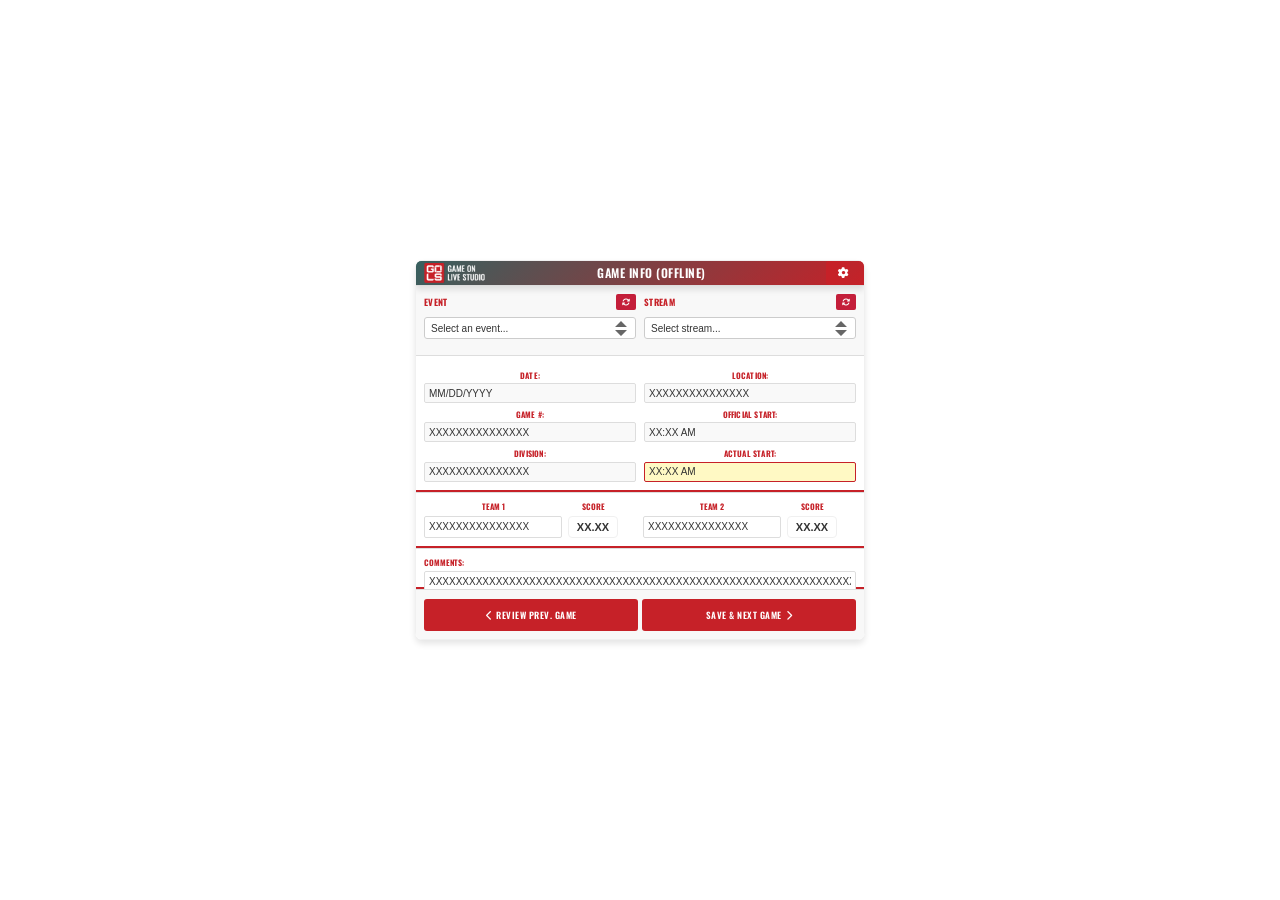
==== gols-obs-widget_UI/index.html @ 08929362 "Initial commit: Complete File Cabinet API & GOLS Widget with CORS and automatic time tracking Featur" ====
<!DOCTYPE html>
<html lang="en">
<head>
  <meta charset="UTF-8">
  <meta name="viewport" content="width=device-width, initial-scale=1.0">
  <title>GOLS UI Widget</title>
  
  <!-- External Dependencies -->
  <link rel="preconnect" href="https://fonts.googleapis.com">
  <link rel="preconnect" href="https://fonts.gstatic.com" crossorigin>
  <link href="https://fonts.googleapis.com/css2?family=Roboto:wght@300;400;500;700&family=Oswald:wght@400;600;700&display=swap" rel="stylesheet">
  <link href="https://cdnjs.cloudflare.com/ajax/libs/font-awesome/6.4.0/css/all.min.css" rel="stylesheet">
  
  <!-- Widget Styles -->
  <link rel="stylesheet" href="src/styles/main.css">
  <link rel="stylesheet" href="src/styles/components.css">
  <link rel="stylesheet" href="src/styles/game-info.css">
  <link rel="stylesheet" href="src/styles/compact.css">
  <link rel="stylesheet" href="src/styles/file-cabinet.css">
  
  <style>
    /* Container styles for widget embedding */
    body {
      margin: 0;
      padding: 20px;
      background-color: #f0f0f0;
      font-family: 'Roboto', Arial, sans-serif;
      display: flex;
      align-items: center;
      justify-content: center;
      min-height: 100vh;
    }
    
    #widget-container {
      width: 450px;
      height: 380px;
      position: relative;
      overflow: hidden;
      background: white;
      border-radius: 8px;
      box-shadow: 0 4px 6px rgba(0, 0, 0, 0.1);
    }
  </style>
</head>
<body>
  <!-- GOLS Widget Container -->
  <div id="widget-container">
    <div id="gols-widget">
      <!-- Widget content will be populated by JavaScript -->
      <div class="gols-loading">
        <i class="fas fa-spinner fa-spin"></i>
        <span>Loading GOLS Widget...</span>
      </div>
    </div>
  </div>

  <!-- Widget JavaScript -->
  <script src="src/js/file-cabinet-api.js"></script>
  <script src="src/js/mock-services.js"></script>
  <script src="src/js/demo-data.js"></script>
  <script src="src/js/ui-manager.js"></script>
  <script src="src/js/main.js"></script>
</body>
</html>
---- gols-obs-widget_UI/src/styles/main.css ----
/**
 * GOLS Widget Main Styles
 * Game On Live Studio Brand Colors and Base Styling
 */

/* CSS Custom Properties - Game On Live Studio Brand Colors */
:root {
  /* Primary Palette */
  --gols-cardinal-red: #C62128;
  --gols-black: #000000;
  --gols-pumice-grey: #C7C9C7;
  --gols-gallery-grey: #F0EFEF;
  
  /* Secondary Palette */
  --gols-william-green: #37605F;
  --gols-zodiac-blue: #0F1C41;
  --gols-picton-blue: #4DC7E4;
  
  /* UI State Colors */
  --gols-success: var(--gols-william-green);
  --gols-warning: #FF8C00;
  --gols-error: var(--gols-cardinal-red);
  --gols-info: var(--gols-picton-blue);
  
  /* Typography */
  --gols-font-primary: 'Roboto', 'Arial', sans-serif;
  --gols-font-secondary: 'Oswald', 'Arial Black', sans-serif;
  
  /* Spacing Scale */
  --gols-spacing-xs: 4px;
  --gols-spacing-sm: 8px;
  --gols-spacing-md: 16px;
  --gols-spacing-lg: 24px;
  --gols-spacing-xl: 32px;
  
  /* Border Radius */
  --gols-radius-sm: 4px;
  --gols-radius-md: 8px;
  --gols-radius-lg: 12px;
  
  /* Shadows */
  --gols-shadow-sm: 0 1px 3px rgba(0, 0, 0, 0.1);
  --gols-shadow-md: 0 4px 6px rgba(0, 0, 0, 0.1);
  --gols-shadow-lg: 0 10px 25px rgba(0, 0, 0, 0.15);
  
  /* Transitions */
  --gols-transition-fast: 150ms ease-in-out;
  --gols-transition-normal: 250ms ease-in-out;
  --gols-transition-slow: 350ms ease-in-out;
}

/* Reset and Base Styles */
*,
*::before,
*::after {
  margin: 0;
  padding: 0;
  box-sizing: border-box;
}

html {
  font-size: 16px;
  line-height: 1.5;
}

body {
  font-family: var(--gols-font-primary);
  color: var(--gols-black);
  background-color: transparent;
  overflow: hidden;
  user-select: none;
  -webkit-font-smoothing: antialiased;
  -moz-osx-font-smoothing: grayscale;
}

/* OBS Browser Source Optimizations */
body {
  /* Ensure transparent background for overlay functionality */
  background: transparent !important;
  
  /* Optimize for 60fps animations */
  will-change: transform;
  backface-visibility: hidden;
  perspective: 1000px;
}

/* Main Widget Container */
#gols-widget {
  width: 100%;
  height: 100%;
  position: relative;
  display: flex;
  flex-direction: column;
  background: white;
}

/* Loading State */
.gols-loading {
  display: flex;
  align-items: center;
  justify-content: center;
  height: 100%;
  color: var(--gols-cardinal-red);
  font-size: 14px;
  font-weight: 500;
  background: rgba(240, 239, 239, 0.95);
  backdrop-filter: blur(4px);
}

.gols-loading i {
  margin-right: var(--gols-spacing-sm);
  font-size: 16px;
}

/* Typography Scale */
.gols-heading-xl {
  font-family: var(--gols-font-secondary);
  font-size: 2rem;
  font-weight: 700;
  line-height: 1.2;
  color: var(--gols-black);
}

.gols-heading-lg {
  font-family: var(--gols-font-secondary);
  font-size: 1.5rem;
  font-weight: 600;
  line-height: 1.3;
  color: var(--gols-black);
}

.gols-heading-md {
  font-family: var(--gols-font-secondary);
  font-size: 1.25rem;
  font-weight: 600;
  line-height: 1.4;
  color: var(--gols-black);
}

.gols-text-lg {
  font-size: 1.125rem;
  font-weight: 400;
  line-height: 1.5;
}

.gols-text-md {
  font-size: 1rem;
  font-weight: 400;
  line-height: 1.5;
}

.gols-text-sm {
  font-size: 0.875rem;
  font-weight: 400;
  line-height: 1.4;
}

.gols-text-xs {
  font-size: 0.75rem;
  font-weight: 400;
  line-height: 1.3;
}

/* Button Base Styles */
.gols-button {
  font-family: var(--gols-font-primary);
  font-size: 0.75rem;
  font-weight: 500;
  padding: var(--gols-spacing-xs) var(--gols-spacing-sm);
  border: none;
  border-radius: var(--gols-radius-sm);
  cursor: pointer;
  transition: all var(--gols-transition-fast);
  text-decoration: none;
  display: inline-flex;
  align-items: center;
  justify-content: center;
  gap: var(--gols-spacing-xs);
  min-height: 28px;
  outline: none;
  position: relative;
  overflow: hidden;
}

.gols-button:focus-visible {
  box-shadow: 0 0 0 2px var(--gols-cardinal-red), var(--gols-shadow-sm);
}

.gols-button:disabled {
  opacity: 0.6;
  cursor: not-allowed;
  pointer-events: none;
}

/* Button Variants */
.gols-button-primary {
  background-color: var(--gols-cardinal-red);
  color: white;
}

.gols-button-primary:hover:not(:disabled) {
  background-color: #A31C23;
  transform: translateY(-1px);
  box-shadow: var(--gols-shadow-md);
}

.gols-button-secondary {
  background-color: var(--gols-william-green);
  color: white;
}

.gols-button-secondary:hover:not(:disabled) {
  background-color: #2D4E4D;
  transform: translateY(-1px);
  box-shadow: var(--gols-shadow-md);
}

.gols-button-outline {
  background-color: transparent;
  color: var(--gols-cardinal-red);
  border: 1px solid var(--gols-cardinal-red);
}

.gols-button-outline:hover:not(:disabled) {
  background-color: var(--gols-cardinal-red);
  color: white;
}

.gols-button-ghost {
  background-color: transparent;
  color: var(--gols-black);
}

.gols-button-ghost:hover:not(:disabled) {
  background-color: var(--gols-gallery-grey);
}

/* Input Base Styles */
.gols-input {
  font-family: var(--gols-font-primary);
  font-size: 0.75rem;
  padding: var(--gols-spacing-xs) var(--gols-spacing-sm);
  border: 1px solid var(--gols-pumice-grey);
  border-radius: var(--gols-radius-sm);
  background-color: white;
  color: var(--gols-black);
  transition: all var(--gols-transition-fast);
  outline: none;
  min-height: 28px;
}

.gols-input:focus {
  border-color: var(--gols-cardinal-red);
  box-shadow: 0 0 0 1px var(--gols-cardinal-red);
}

.gols-input:disabled {
  background-color: var(--gols-gallery-grey);
  color: var(--gols-pumice-grey);
  cursor: not-allowed;
}

/* Select Styles */
.gols-select {
  font-family: var(--gols-font-primary);
  font-size: 0.75rem;
  padding: var(--gols-spacing-xs) var(--gols-spacing-sm);
  border: 1px solid var(--gols-pumice-grey);
  border-radius: var(--gols-radius-sm);
  background-color: white;
  color: var(--gols-black);
  transition: all var(--gols-transition-fast);
  outline: none;
  min-height: 28px;
  cursor: pointer;
  appearance: none;
  background-image: url("data:image/svg+xml,%3csvg xmlns='http://www.w3.org/2000/svg' fill='none' viewBox='0 0 20 20'%3e%3cpath stroke='%236b7280' stroke-linecap='round' stroke-linejoin='round' stroke-width='1.5' d='m6 8 4 4 4-4'/%3e%3c/svg%3e");
  background-position: right 6px center;
  background-repeat: no-repeat;
  background-size: 12px;
  padding-right: 24px;
}

.gols-select:focus {
  border-color: var(--gols-cardinal-red);
  box-shadow: 0 0 0 1px var(--gols-cardinal-red);
}

/* Status Indicators */
.gols-status {
  display: inline-flex;
  align-items: center;
  gap: var(--gols-spacing-xs);
  font-size: 0.625rem;
  font-weight: 500;
  padding: 2px var(--gols-spacing-xs);
  border-radius: var(--gols-radius-sm);
}

.gols-status::before {
  content: '';
  width: 4px;
  height: 4px;
  border-radius: 50%;
  background-color: currentColor;
}

.gols-status-connected {
  color: var(--gols-success);
  background-color: rgba(55, 96, 95, 0.1);
}

.gols-status-disconnected {
  color: var(--gols-error);
  background-color: rgba(198, 33, 40, 0.1);
}

.gols-status-warning {
  color: var(--gols-warning);
  background-color: rgba(255, 140, 0, 0.1);
}

.gols-status-loading {
  color: var(--gols-info);
  background-color: rgba(77, 199, 228, 0.1);
}

/* Utility Classes */
.gols-hidden {
  display: none !important;
}

.gols-visible {
  display: block !important;
}

.gols-text-center {
  text-align: center;
}

.gols-text-left {
  text-align: left;
}

.gols-text-right {
  text-align: right;
}

.gols-font-bold {
  font-weight: 700;
}

.gols-font-medium {
  font-weight: 500;
}

.gols-text-red {
  color: var(--gols-cardinal-red);
}

.gols-text-green {
  color: var(--gols-william-green);
}

.gols-text-blue {
  color: var(--gols-zodiac-blue);
}

.gols-text-grey {
  color: var(--gols-pumice-grey);
}
---- gols-obs-widget_UI/src/styles/components.css ----
/**
 * GOLS Widget Component Styles
 * Complete UI styling for Game On Live Studio OBS Widget
 */

/* Layout and Structure */
.gols-widget {
  font-family: var(--gols-font-primary);
  background: var(--gols-gallery-grey);
  color: var(--gols-black);
  min-height: 100vh;
  display: flex;
  flex-direction: column;
  position: relative;
}

/* Header Styles */
.gols-header {
  background: linear-gradient(135deg, var(--gols-zodiac-blue) 0%, var(--gols-cardinal-red) 100%);
  color: white;
  padding: var(--gols-spacing-md);
  display: flex;
  justify-content: space-between;
  align-items: center;
  box-shadow: var(--gols-shadow-md);
  position: relative;
  z-index: 100;
}

.gols-logo {
  display: flex;
  align-items: center;
  gap: var(--gols-spacing-sm);
}

.gols-logo-image {
  height: 32px;
  width: auto;
}

.gols-logo-text {
  font-family: var(--gols-font-secondary);
  font-size: 1.2rem;
  font-weight: 600;
  text-transform: uppercase;
  letter-spacing: 0.5px;
}

.gols-connection-status {
  display: flex;
  align-items: center;
  gap: var(--gols-spacing-sm);
}

.gols-status-indicator {
  display: flex;
  align-items: center;
  gap: var(--gols-spacing-xs);
  padding: var(--gols-spacing-xs) var(--gols-spacing-sm);
  background: rgba(255, 255, 255, 0.1);
  border-radius: var(--gols-radius-md);
  backdrop-filter: blur(10px);
}

.gols-status-indicator.connected {
  color: var(--gols-success);
}

.gols-status-indicator.disconnected {
  color: var(--gols-error);
}

.gols-status-indicator.connecting {
  color: var(--gols-warning);
}

.gols-status-indicator i {
  animation: pulse 2s infinite;
}

.gols-status-indicator.connected i {
  animation: none;
}

/* Main Content Area */
.gols-main {
  flex: 1;
  padding: var(--gols-spacing-lg);
  display: grid;
  grid-template-columns: 1fr 1fr;
  gap: var(--gols-spacing-lg);
  max-width: 1200px;
  margin: 0 auto;
  width: 100%;
}

/* Control Panel Styles */
.gols-control-panel {
  background: white;
  border-radius: var(--gols-radius-lg);
  padding: var(--gols-spacing-lg);
  box-shadow: var(--gols-shadow-md);
  display: flex;
  flex-direction: column;
  gap: var(--gols-spacing-lg);
}

.gols-control-group {
  display: flex;
  flex-direction: column;
  gap: var(--gols-spacing-sm);
}

.gols-label {
  display: flex;
  align-items: center;
  gap: var(--gols-spacing-xs);
  font-weight: 500;
  color: var(--gols-zodiac-blue);
  font-size: 0.9rem;
  text-transform: uppercase;
  letter-spacing: 0.5px;
}

.gols-label i {
  color: var(--gols-cardinal-red);
}

/* Form Controls */
.gols-select,
.gols-input,
.gols-textarea {
  width: 100%;
  padding: var(--gols-spacing-sm) var(--gols-spacing-md);
  border: 2px solid var(--gols-pumice-grey);
  border-radius: var(--gols-radius-md);
  font-family: inherit;
  font-size: 1rem;
  transition: var(--gols-transition-fast);
  background: white;
}

.gols-select:focus,
.gols-input:focus,
.gols-textarea:focus {
  outline: none;
  border-color: var(--gols-cardinal-red);
  box-shadow: 0 0 0 3px rgba(198, 33, 40, 0.1);
}

.gols-textarea {
  resize: vertical;
  min-height: 80px;
}

/* Button Styles */
.gols-button {
  display: inline-flex;
  align-items: center;
  justify-content: center;
  gap: var(--gols-spacing-xs);
  padding: var(--gols-spacing-sm) var(--gols-spacing-md);
  border: none;
  border-radius: var(--gols-radius-md);
  font-family: inherit;
  font-size: 0.9rem;
  font-weight: 500;
  text-transform: uppercase;
  letter-spacing: 0.5px;
  cursor: pointer;
  transition: var(--gols-transition-fast);
  position: relative;
  overflow: hidden;
}

.gols-button:disabled {
  opacity: 0.5;
  cursor: not-allowed;
}

.gols-button-primary {
  background: var(--gols-cardinal-red);
  color: white;
}

.gols-button-primary:hover:not(:disabled) {
  background: #a11b21;
  transform: translateY(-1px);
  box-shadow: var(--gols-shadow-md);
}

.gols-button-secondary {
  background: var(--gols-pumice-grey);
  color: var(--gols-zodiac-blue);
}

.gols-button-secondary:hover:not(:disabled) {
  background: #b0b2b0;
  transform: translateY(-1px);
}

.gols-button-danger {
  background: var(--gols-error);
  color: white;
}

.gols-button-danger:hover:not(:disabled) {
  background: #a11b21;
}

.gols-button-ghost {
  background: transparent;
  color: currentColor;
  border: 1px solid currentColor;
}

.gols-button-ghost:hover:not(:disabled) {
  background: rgba(255, 255, 255, 0.1);
}

/* Event Selector */
.gols-event-selector {
  display: flex;
  gap: var(--gols-spacing-sm);
}

.gols-event-selector .gols-select {
  flex: 1;
}

.gols-event-selector .gols-button {
  flex-shrink: 0;
  width: 40px;
  padding: var(--gols-spacing-sm);
}

/* Recording Controls */
.gols-recording-controls {
  display: flex;
  gap: var(--gols-spacing-sm);
  align-items: center;
}

.gols-recording-time {
  font-family: 'Courier New', monospace;
  font-size: 1.1rem;
  font-weight: bold;
  color: var(--gols-cardinal-red);
  background: rgba(198, 33, 40, 0.1);
  padding: var(--gols-spacing-xs) var(--gols-spacing-sm);
  border-radius: var(--gols-radius-sm);
  min-width: 80px;
  text-align: center;
}

/* Game Navigator Styles */
.gols-game-navigator {
  background: white;
  border-radius: var(--gols-radius-lg);
  padding: var(--gols-spacing-lg);
  box-shadow: var(--gols-shadow-md);
  display: flex;
  flex-direction: column;
  gap: var(--gols-spacing-lg);
}

.gols-navigator-header {
  display: flex;
  justify-content: space-between;
  align-items: center;
}

.gols-section-title {
  display: flex;
  align-items: center;
  gap: var(--gols-spacing-sm);
  margin: 0;
  font-family: var(--gols-font-secondary);
  font-size: 1.3rem;
  font-weight: 600;
  color: var(--gols-zodiac-blue);
  text-transform: uppercase;
  letter-spacing: 0.5px;
}

.gols-section-title i {
  color: var(--gols-cardinal-red);
}

.gols-game-info {
  display: flex;
  flex-direction: column;
  align-items: flex-end;
  gap: var(--gols-spacing-xs);
}

.gols-current-game {
  font-weight: 500;
  color: var(--gols-zodiac-blue);
}

.gols-game-counter {
  font-size: 0.9rem;
  color: var(--gols-pumice-grey);
}

.gols-navigator-controls {
  display: flex;
  gap: var(--gols-spacing-sm);
}

/* Game Card Styles */
.gols-game-card {
  background: linear-gradient(135deg, #f8f9fa 0%, #e9ecef 100%);
  border: 2px solid var(--gols-pumice-grey);
  border-radius: var(--gols-radius-lg);
  padding: var(--gols-spacing-lg);
  transition: var(--gols-transition-normal);
}

.gols-game-header {
  margin-bottom: var(--gols-spacing-md);
}

.gols-teams {
  display: flex;
  align-items: center;
  justify-content: center;
  margin-bottom: var(--gols-spacing-md);
  gap: var(--gols-spacing-lg);
}

.gols-team {
  display: flex;
  flex-direction: column;
  align-items: center;
  gap: var(--gols-spacing-xs);
  flex: 1;
  max-width: 150px;
}

.gols-team-name {
  font-family: var(--gols-font-secondary);
  font-size: 1.1rem;
  font-weight: 600;
  text-transform: uppercase;
  text-align: center;
  color: var(--gols-zodiac-blue);
}

.gols-team-score {
  font-family: var(--gols-font-secondary);
  font-size: 2rem;
  font-weight: 700;
  color: var(--gols-cardinal-red);
  text-align: center;
  background: white;
  border-radius: var(--gols-radius-md);
  padding: var(--gols-spacing-sm) var(--gols-spacing-md);
  min-width: 60px;
  box-shadow: var(--gols-shadow-sm);
}

.gols-vs {
  font-family: var(--gols-font-secondary);
  font-size: 1.5rem;
  font-weight: 600;
  color: var(--gols-pumice-grey);
  text-transform: uppercase;
}

.gols-game-status {
  text-align: center;
  padding: var(--gols-spacing-xs) var(--gols-spacing-md);
  border-radius: var(--gols-radius-md);
  font-weight: 500;
  text-transform: uppercase;
  letter-spacing: 0.5px;
  font-size: 0.9rem;
}

.gols-game-status.upcoming {
  background: var(--gols-info);
  color: white;
}

.gols-game-status.live {
  background: var(--gols-error);
  color: white;
  animation: pulse 2s infinite;
}

.gols-game-status.completed {
  background: var(--gols-success);
  color: white;
}

.gols-game-status.cancelled {
  background: var(--gols-pumice-grey);
  color: var(--gols-zodiac-blue);
}

.gols-game-meta {
  display: flex;
  justify-content: space-around;
  margin-top: var(--gols-spacing-md);
  padding-top: var(--gols-spacing-md);
  border-top: 1px solid var(--gols-pumice-grey);
}

.gols-meta-item {
  display: flex;
  align-items: center;
  gap: var(--gols-spacing-xs);
  font-size: 0.9rem;
  color: var(--gols-zodiac-blue);
}

.gols-meta-item i {
  color: var(--gols-cardinal-red);
}

/* Score Editor */
.gols-score-editor {
  margin-top: var(--gols-spacing-md);
  padding-top: var(--gols-spacing-md);
  border-top: 2px solid var(--gols-pumice-grey);
}

.gols-score-controls {
  display: flex;
  gap: var(--gols-spacing-md);
  align-items: end;
}

.gols-score-input {
  flex: 1;
  display: flex;
  flex-direction: column;
  gap: var(--gols-spacing-xs);
}

.gols-score-input label {
  font-size: 0.9rem;
  font-weight: 500;
  color: var(--gols-zodiac-blue);
}

.gols-score-input input {
  text-align: center;
  font-size: 1.2rem;
  font-weight: bold;
}

/* Settings Panel */
.gols-settings-panel {
  background: #2a2a2a;
  border: 2px solid #444;
  border-radius: 8px;
  padding: 0;
  min-width: 280px;
  max-width: 350px;
  max-height: 300px;
  color: #fff;
  box-shadow: 0 8px 32px rgba(0, 0, 0, 0.3);
  z-index: 1000;
  overflow: visible;
  position: relative;
}


.gols-settings-header {
  padding: var(--gols-spacing-md) var(--gols-spacing-lg);
  background: var(--gols-gallery-grey);
  display: flex;
  justify-content: space-between;
  align-items: center;
  cursor: pointer;
}

.gols-settings-content {
  padding: var(--gols-spacing-lg);
  max-height: calc(80vh - 60px);
  overflow-y: auto;
  display: grid;
  grid-template-columns: repeat(auto-fit, minmax(300px, 1fr));
  gap: var(--gols-spacing-lg);
}

.gols-settings-group {
  background: var(--gols-gallery-grey);
  padding: var(--gols-spacing-lg);
  border-radius: var(--gols-radius-lg);
  display: flex;
  flex-direction: column;
  gap: var(--gols-spacing-md);
}

.gols-settings-group-title {
  margin: 0 0 var(--gols-spacing-sm) 0;
  font-family: var(--gols-font-secondary);
  font-size: 1.1rem;
  font-weight: 600;
  color: var(--gols-zodiac-blue);
  text-transform: uppercase;
  border-bottom: 2px solid var(--gols-cardinal-red);
  padding-bottom: var(--gols-spacing-xs);
}

.gols-field {
  display: flex;
  flex-direction: column;
  gap: var(--gols-spacing-xs);
}

/* Checkbox Styles */
.gols-checkbox-label {
  display: flex;
  align-items: center;
  gap: var(--gols-spacing-sm);
  cursor: pointer;
  font-weight: 500;
}

.gols-checkbox {
  display: none;
}

.gols-checkbox-indicator {
  width: 20px;
  height: 20px;
  border: 2px solid var(--gols-pumice-grey);
  border-radius: var(--gols-radius-sm);
  background: white;
  display: flex;
  align-items: center;
  justify-content: center;
  transition: var(--gols-transition-fast);
}

.gols-checkbox:checked + .gols-checkbox-indicator {
  background: var(--gols-cardinal-red);
  border-color: var(--gols-cardinal-red);
}

.gols-checkbox:checked + .gols-checkbox-indicator::after {
  content: '✓';
  color: white;
  font-weight: bold;
  font-size: 14px;
}

.gols-settings-actions {
  grid-column: 1 / -1;
  display: flex;
  justify-content: space-between;
  padding-top: var(--gols-spacing-lg);
  border-top: 2px solid var(--gols-pumice-grey);
}

/* Notification Styles */
.gols-notifications {
  position: fixed;
  top: var(--gols-spacing-lg);
  right: var(--gols-spacing-lg);
  z-index: 1000;
  max-width: 400px;
  pointer-events: none;
}

.gols-notification {
  background: white;
  border-radius: var(--gols-border-radius-md);
  box-shadow: var(--gols-shadow-lg);
  margin-bottom: var(--gols-spacing-md);
  overflow: hidden;
  position: relative;
  transform: translateX(100%);
  opacity: 0;
  transition: all 0.3s ease-in-out;
  pointer-events: auto;
  border-left: 4px solid var(--gols-grey);
}

.gols-notification-show {
  transform: translateX(0);
  opacity: 1;
}

.gols-notification-hide {
  transform: translateX(100%);
  opacity: 0;
}

.gols-notification-success {
  border-left-color: var(--gols-success-color, #22c55e);
}

.gols-notification-error {
  border-left-color: var(--gols-cardinal-red);
}

.gols-notification-warning {
  border-left-color: var(--gols-warning-color, #f59e0b);
}

.gols-notification-info {
  border-left-color: var(--gols-zodiac-blue);
}

.gols-notification-content {
  display: flex;
  align-items: flex-start;
  padding: var(--gols-spacing-md);
  gap: var(--gols-spacing-sm);
}

.gols-notification-icon {
  flex-shrink: 0;
  font-size: 1.1rem;
  margin-top: 2px;
}

.gols-notification-success .gols-notification-icon {
  color: var(--gols-success-color, #22c55e);
}

.gols-notification-error .gols-notification-icon {
  color: var(--gols-cardinal-red);
}

.gols-notification-warning .gols-notification-icon {
  color: var(--gols-warning-color, #f59e0b);
}

.gols-notification-info .gols-notification-icon {
  color: var(--gols-zodiac-blue);
}

.gols-notification-message {
  flex: 1;
  font-size: 0.9rem;
  line-height: 1.4;
  color: var(--gols-charcoal-grey);
}

.gols-notification-close {
  background: none;
  border: none;
  color: var(--gols-grey);
  cursor: pointer;
  font-size: 0.9rem;
  flex-shrink: 0;
  padding: 0;
  margin-left: var(--gols-spacing-sm);
  transition: color 0.2s ease;
}

.gols-notification-close:hover {
  color: var(--gols-charcoal-grey);
}

.gols-notification-progress {
  position: absolute;
  bottom: 0;
  left: 0;
  height: 3px;
  background: var(--gols-gallery-grey);
  width: 100%;
}

.gols-notification-progress::after {
  content: '';
  position: absolute;
  top: 0;
  left: 0;
  height: 100%;
  width: 0;
  transition: width linear;
}

.gols-notification-progress-active::after {
  width: 100%;
}

.gols-notification-success .gols-notification-progress::after {
  background: var(--gols-success-color, #22c55e);
}

.gols-notification-error .gols-notification-progress::after {
  background: var(--gols-cardinal-red);
}

.gols-notification-warning .gols-notification-progress::after {
  background: var(--gols-warning-color, #f59e0b);
}

.gols-notification-info .gols-notification-progress::after {
  background: var(--gols-zodiac-blue);
}

/* Theme and Utility Classes */
.gols-theme-dark {
  --gols-background: var(--gols-charcoal-grey);
  --gols-text-primary: white;
  --gols-text-secondary: var(--gols-gallery-grey);
}

.gols-theme-light {
  --gols-background: white;
  --gols-text-primary: var(--gols-black);
  --gols-text-secondary: var(--gols-charcoal-grey);
}

.gols-debug-mode {
  --debug-border: 1px dashed var(--gols-cardinal-red);
}

.gols-debug-mode * {
  outline: var(--debug-border);
  outline-offset: -1px;
}

/* Additional Status Classes */
.gols-status-connected {
  color: var(--gols-success-color, #22c55e);
  animation: gols-pulse-success 2s infinite;
}

.gols-status-disconnected {
  color: var(--gols-grey);
}

.gols-status-error {
  color: var(--gols-cardinal-red);
  animation: gols-pulse-error 1s infinite;
}

.gols-status-connecting {
  color: var(--gols-warning-color, #f59e0b);
  animation: gols-pulse-warning 1.5s infinite;
}

@keyframes gols-pulse-success {
  0%, 100% { opacity: 1; }
  50% { opacity: 0.6; }
}

@keyframes gols-pulse-error {
  0%, 100% { opacity: 1; }
  50% { opacity: 0.4; }
}

@keyframes gols-pulse-warning {
  0%, 100% { opacity: 1; }
  50% { opacity: 0.7; }
}

/* Game Status Colors */
.gols-status-upcoming {
  color: var(--gols-grey);
  background: var(--gols-gallery-grey);
}

.gols-status-live {
  color: var(--gols-success-color, #22c55e);
  background: rgba(34, 197, 94, 0.1);
  animation: gols-pulse-success 2s infinite;
}

.gols-status-completed {
  color: var(--gols-charcoal-grey);
  background: var(--gols-gallery-grey);
}

/* Animations */
@keyframes spin {
  0% { transform: rotate(0deg); }
  100% { transform: rotate(360deg); }
}

@keyframes pulse {
  0%, 100% { opacity: 1; }
  50% { opacity: 0.5; }
}

@keyframes slideInRight {
  from {
    transform: translateX(100%);
    opacity: 0;
  }
  to {
    transform: translateX(0);
    opacity: 1;
  }
}

/* Responsive Design */
@media (max-width: 768px) {
  .gols-main {
    grid-template-columns: 1fr;
    padding: var(--gols-spacing-md);
  }
  
  .gols-header {
    padding: var(--gols-spacing-sm) var(--gols-spacing-md);
  }
  
  .gols-logo-text {
    display: none;
  }
  
  .gols-teams {
    flex-direction: column;
    gap: var(--gols-spacing-md);
  }
  
  .gols-vs {
    order: -1;
    font-size: 1.2rem;
  }
  
  .gols-game-meta {
    flex-direction: column;
    gap: var(--gols-spacing-sm);
    align-items: center;
  }
  
  .gols-settings-content {
    grid-template-columns: 1fr;
  }
  
  .gols-notifications {
    left: var(--gols-spacing-md);
    right: var(--gols-spacing-md);
    max-width: none;
  }
  
  .gols-debug-panel {
    left: var(--gols-spacing-md);
    right: var(--gols-spacing-md);
    width: auto;
  }
}
---- gols-obs-widget_UI/src/styles/game-info.css ----
/**
 * Game On Live Studio - Game Info Widget Styles
 * 400x250px dimensions
 */

/* Base Variables */
:root {
  --gols-cardinal-red: #C62128;
  --gols-charcoal-grey: #3D4145;
  --gols-white: #FFFFFF;
  --gols-black: #1A1A1A;
  --gols-light-grey: #F5F5F5;
  --gols-border-grey: #E0E0E0;
  --gols-font-primary: 'Roboto', Arial, sans-serif;
  --gols-font-secondary: 'Oswald', Arial, sans-serif;
}

/* Reset */
* {
  margin: 0;
  padding: 0;
  box-sizing: border-box;
}

body {
  font-family: var(--gols-font-primary);
  background: transparent;
  color: var(--gols-black);
  overflow: hidden;
  user-select: none;
}

/* Main Widget Container */
#gols-widget {
  width: 450px;
  height: 380px;
  background: white;
  border: 2px solid var(--gols-charcoal-grey);
  border-radius: 0;
  overflow: hidden;
  position: relative;
  font-family: var(--gols-font-primary);
}

/* Header */
.gols-header {
  background: var(--gols-charcoal-grey);
  color: white;
  height: 50px;
  display: flex;
  align-items: center;
  justify-content: space-between;
  padding: 0 15px;
  border-bottom: 2px solid var(--gols-cardinal-red);
}

.gols-logo-section {
  display: flex;
  align-items: center;
}

.gols-logo-img {
  height: 40px;
  width: auto;
  max-width: 150px;
  object-fit: contain;
}

.gols-logo {
  background: var(--gols-cardinal-red);
  color: white;
  padding: 2px 6px;
  font-size: 10px;
  font-weight: bold;
  border-radius: 2px;
  font-family: var(--gols-font-secondary);
}

.gols-title {
  font-size: 24px;
  font-weight: bold;
  text-transform: uppercase;
  letter-spacing: 2px;
  color: white;
  font-family: var(--gols-font-secondary);
}

.gols-settings-btn {
  background: none;
  border: none;
  color: white;
  font-size: 18px;
  cursor: pointer;
  padding: 4px;
}

.gols-settings-btn:hover {
  opacity: 0.8;
}

/* Top Controls Section */
.gols-top-controls {
  background: white;
  padding: 8px;
  display: grid;
  grid-template-columns: 1fr 1fr;
  gap: 15px;
  border-bottom: 2px solid var(--gols-cardinal-red);
}

.gols-control-group {
  display: flex;
  flex-direction: column;
  gap: 4px;
}

.gols-control-label {
  color: var(--gols-cardinal-red);
  font-size: 14px;
  font-weight: bold;
  text-transform: uppercase;
  letter-spacing: 0.5px;
  font-family: var(--gols-font-secondary);
}

.gols-dropdown {
  height: 24px;
  border: 1px solid var(--gols-charcoal-grey);
  background: white;
  font-size: 12px;
  padding: 2px 20px 2px 4px;
  appearance: none;
  background-image: url("data:image/svg+xml;charset=US-ASCII,<svg viewBox='0 0 4 5' xmlns='http://www.w3.org/2000/svg'><path d='M2 0L0 2h4zm0 5L0 3h4z' fill='%23000'/></svg>");
  background-repeat: no-repeat;
  background-position: right 4px center;
  background-size: 8px;
}

/* Game Info Grid */
.gols-game-info {
  padding: 8px;
  background: white;
  display: grid;
  grid-template-columns: 1fr 1fr;
  gap: 8px 15px;
  font-size: 11px;
  border-bottom: 2px solid var(--gols-cardinal-red);
}

.gols-info-item {
  display: flex;
  align-items: center;
  gap: 4px;
}

.gols-info-label {
  color: var(--gols-cardinal-red);
  font-weight: bold;
  text-transform: uppercase;
  font-size: 10px;
  font-family: var(--gols-font-secondary);
}

.gols-info-value {
  color: var(--gols-black);
  font-size: 11px;
  background: none;
  border: none;
  padding: 1px 4px;
  min-width: 60px;
}

.gols-info-value.editable {
  background: var(--gols-light-grey);
  border: 1px solid var(--gols-border-grey);
}

.gols-info-value.highlight {
  background: var(--gols-light-grey);
  border: 1px solid var(--gols-charcoal-grey);
  padding: 1px 4px;
}

/* Teams and Scores */
.gols-teams-section {
  padding: 8px;
  background: white;
  border-bottom: 2px solid var(--gols-cardinal-red);
}

.gols-teams-header {
  display: grid;
  grid-template-columns: 1fr auto 1fr auto;
  gap: 8px;
  align-items: center;
  margin-bottom: 4px;
}

.gols-team-label {
  color: var(--gols-cardinal-red);
  font-weight: bold;
  text-transform: uppercase;
  font-size: 11px;
  font-family: var(--gols-font-secondary);
}

.gols-score-label {
  color: var(--gols-cardinal-red);
  font-weight: bold;
  text-transform: uppercase;
  font-size: 11px;
  text-align: left;
  width: 50px;
  font-family: var(--gols-font-secondary);
}

.gols-teams-inputs {
  display: grid;
  grid-template-columns: 1fr auto 1fr auto;
  gap: 8px;
  align-items: center;
}

.gols-team-input {
  border: 1px solid var(--gols-charcoal-grey);
  padding: 4px 6px;
  font-size: 12px;
  height: 24px;
  background: white;
}

.gols-score-input {
  border: 1px solid var(--gols-charcoal-grey);
  padding: 4px 6px;
  font-size: 12px;
  height: 24px;
  width: 50px;
  text-align: left;
  background: white;
}

/* Comments Section */
.gols-comments-section {
  padding: 8px;
  background: white;
  border-bottom: 2px solid var(--gols-cardinal-red);
  min-height: 40px;
}

.gols-comments-label {
  color: var(--gols-cardinal-red);
  font-weight: bold;
  text-transform: uppercase;
  font-size: 11px;
  margin-bottom: 4px;
  display: block;
  font-family: var(--gols-font-secondary);
}

.gols-comments-input {
  width: 100%;
  border: 1px solid var(--gols-charcoal-grey);
  padding: 4px 6px;
  font-size: 11px;
  height: 20px;
  background: white;
  resize: none;
}

/* Navigation Buttons */
.gols-navigation {
  padding: 12px 8px;
  background: white;
  display: flex;
  justify-content: space-between;
  gap: 8px;
  min-height: 50px;
  align-items: center;
}

.gols-nav-btn {
  background: var(--gols-cardinal-red);
  color: white;
  border: none;
  padding: 10px 16px;
  font-size: 11px;
  font-weight: bold;
  text-transform: uppercase;
  cursor: pointer;
  border-radius: 0;
  display: flex;
  align-items: center;
  gap: 6px;
  font-family: var(--gols-font-secondary);
  letter-spacing: 0.5px;
  min-height: 32px;
  flex: 1;
  justify-content: center;
}

.gols-nav-btn:hover {
  background: #a01b20;
}

.gols-nav-btn:active {
  background: #8a1619;
}

.gols-nav-btn i {
  font-size: 10px;
}

/* Settings Overlay */
.gols-settings-overlay {
  position: absolute;
  top: 0;
  left: 0;
  right: 0;
  bottom: 0;
  background: rgba(0, 0, 0, 0.8);
  z-index: 1000;
  display: none;
  align-items: center;
  justify-content: center;
}

/* When displayed via JavaScript, use flexbox centering */
.gols-settings-overlay[style*="flex"] {
  display: flex !important;
}

.gols-settings-panel {
  background: #2a2a2a;
  border: 2px solid #444;
  border-radius: 8px;
  padding: 0;
  min-width: 280px;
  max-width: 350px;
  max-height: 300px;
  color: #fff;
  box-shadow: 0 8px 32px rgba(0, 0, 0, 0.3);
  overflow-y: auto;
  position: relative;
}

.gols-settings-header {
  background: #333;
  color: #fff;
  padding: 10px 15px;
  display: flex;
  justify-content: space-between;
  align-items: center;
  border-radius: 8px 8px 0 0;
  border-bottom: 1px solid #555;
  position: relative;
  z-index: 1001;
}

.gols-settings-header h3 {
  font-size: 14px;
  font-weight: bold;
  text-transform: uppercase;
  font-family: var(--gols-font-secondary);
}

.gols-close-btn {
  background: none;
  border: none;
  color: white;
  font-size: 16px;
  cursor: pointer;
  padding: 2px;
}

.gols-settings-content {
  padding: 12px;
}

.gols-settings-group {
  margin-bottom: 12px;
}

.gols-settings-group h4 {
  color: var(--gols-cardinal-red);
  font-size: 12px;
  font-weight: bold;
  margin-bottom: 6px;
  text-transform: uppercase;
  font-family: var(--gols-font-secondary);
}

.gols-settings-input {
  width: 100%;
  border: 1px solid var(--gols-border-grey);
  padding: 6px 8px;
  font-size: 11px;
  margin-bottom: 6px;
  background: white;
}

.gols-settings-btn {
  background: var(--gols-cardinal-red);
  color: white;
  border: none;
  padding: 6px 12px;
  font-size: 10px;
  font-weight: bold;
  text-transform: uppercase;
  cursor: pointer;
  margin-right: 6px;
  font-family: var(--gols-font-secondary);
}

.gols-settings-btn:hover {
  background: #a01b20;
}

.gols-settings-btn.secondary {
  background: var(--gols-charcoal-grey);
}

.gols-settings-btn.secondary:hover {
  background: #2a2d31;
}

/* Notifications */
.gols-notifications {
  position: absolute;
  top: 40px;
  right: 8px;
  z-index: 500;
  max-width: 200px;
}

.gols-notification {
  background: white;
  border: 1px solid var(--gols-border-grey);
  padding: 6px 8px;
  margin-bottom: 4px;
  font-size: 10px;
  box-shadow: 0 2px 4px rgba(0, 0, 0, 0.1);
}

.gols-notification.error {
  border-color: var(--gols-cardinal-red);
  background: #fef2f2;
  color: var(--gols-cardinal-red);
}

.gols-notification.success {
  border-color: #22c55e;
  background: #f0fdf4;
  color: #166534;
}

/* Loading Overlay */
.gols-loading-overlay {
  position: absolute;
  top: 0;
  left: 0;
  right: 0;
  bottom: 0;
  background: rgba(255, 255, 255, 0.9);
  display: none;
  align-items: center;
  justify-content: center;
  z-index: 999;
}

.gols-spinner {
  width: 20px;
  height: 20px;
  border: 2px solid var(--gols-border-grey);
  border-top: 2px solid var(--gols-cardinal-red);
  border-radius: 50%;
  animation: spin 1s linear infinite;
}

@keyframes spin {
  0% { transform: rotate(0deg); }
  100% { transform: rotate(360deg); }
}

.gols-loading-text {
  margin-top: 8px;
  font-size: 11px;
  color: var(--gols-charcoal-grey);
}
---- gols-obs-widget_UI/src/styles/compact.css ----
/**
 * Compact GOLS Widget Styles
 * Optimized for small browser dimensions
 */

/* Base Variables */
:root {
  --gols-cardinal-red: #C62128;
  --gols-zodiac-blue: #37605F;
  --gols-charcoal-grey: #3D4145;
  --gols-gallery-grey: #F0F0F0;
  --gols-black: #1A1A1A;
  --gols-white: #FFFFFF;
  --gols-font-primary: 'Roboto', Arial, sans-serif;
  --gols-font-secondary: 'Oswald', Arial, sans-serif;
}

/* Reset and Base */
* {
  margin: 0;
  padding: 0;
  box-sizing: border-box;
}

body {
  font-family: var(--gols-font-primary);
  background: var(--gols-white);
  color: var(--gols-black);
  font-size: 16px;
  line-height: 1.4;
}

#gols-widget {
  width: 100%;
  height: 100%;
  background: var(--gols-white);
  border: 1px solid var(--gols-gallery-grey);
  border-radius: 6px;
  position: relative;
  font-size: 14px;
}

/* Constrain all absolutely positioned children */
#gols-widget * {
  max-width: 100%;
}

#gols-widget .gols-settings-overlay,
#gols-widget .gols-notifications,
#gols-widget .gols-debug-panel {
  max-width: 450px;
  max-height: 380px;
  box-sizing: border-box;
}

#gols-widget .gols-settings-overlay {
  position: absolute !important;
  top: 0 !important;
  left: 0 !important;
  width: 100% !important;
  height: 100% !important;
  background: rgba(0,0,0,0.7) !important;
  z-index: 2000 !important;
  border-radius: 6px;
  max-width: 450px;
  max-height: 380px;
  box-sizing: border-box;
  /* Hide by default */
  display: none !important;
}

/* Only apply flexbox when JavaScript shows the overlay */
#gols-widget .gols-settings-overlay[style*="display: flex"] {
  display: flex !important;
  align-items: center !important;
  justify-content: center !important;
}

/* Ensure all select dropdowns stay within widget */
#gols-widget select {
  max-width: 100%;
  /* Force select dropdowns to not extend beyond widget */
  overflow: hidden;
}

/* Force all absolutely positioned elements to stay within widget bounds */
#gols-widget *[style*="position: absolute"],
#gols-widget *[style*="position: fixed"] {
  max-width: 320px !important;
  max-height: 220px !important;
}

/* Browser dropdown positioning constraint */
select:focus {
  position: relative;
  z-index: 10;
}

/* Ensure any absolutely positioned elements stay within widget */
#gols-widget * {
  max-width: 100%;
  box-sizing: border-box;
}

/* Additional containment and overflow prevention */
#gols-widget {
  /* ...existing code... */
  /* Force strict containment */
  isolation: isolate;
  contain: layout style paint size;
}

/* Ensure no child elements can cause overflow */
#gols-widget *,
#gols-widget *:before,
#gols-widget *:after {
  max-width: 100%;
  box-sizing: border-box;
}

/* Prevent any popover or floating elements from escaping */
#gols-widget [popover],
#gols-widget .dropdown,
#gols-widget .popover,
#gols-widget .tooltip {
  position: absolute !important;
  max-width: calc(100% - 10px) !important;
  max-height: calc(100% - 10px) !important;
  left: 5px !important;
  top: 5px !important;
}

/* Force browser native select dropdowns to behave */
#gols-widget select::-webkit-scrollbar {
  width: 0;
}

#gols-widget select {
  appearance: none;
  -webkit-appearance: none;
  -moz-appearance: none;
  background-image: url("data:image/svg+xml;charset=US-ASCII,<svg viewBox='0 0 4 5' xmlns='http://www.w3.org/2000/svg'><path d='M2 0L0 2h4zm0 5L0 3h4z' fill='%23666'/></svg>");
  background-repeat: no-repeat;
  background-position: right 8px center;
  background-size: 12px;
  padding-right: 24px;
}

/* Compact Header */
.gols-compact-header {
  background: linear-gradient(135deg, var(--gols-zodiac-blue) 0%, var(--gols-cardinal-red) 100%);
  color: white;
  padding: 4px 8px;
  display: flex;
  justify-content: space-between;
  align-items: center;
  height: 30px;
}

.gols-logo-text {
  font-family: var(--gols-font-secondary);
  font-size: 12px;
  font-weight: 600;
  text-transform: uppercase;
  letter-spacing: 0.5px;
}

.gols-connection-status {
  display: flex;
  align-items: center;
  gap: 4px;
}

.gols-status-indicator {
  display: flex;
  align-items: center;
  gap: 3px;
}

.gols-status-indicator i {
  font-size: 7px;
  color: #22c55e;
}

.gols-status-text {
  font-size: 9px;
  font-weight: 500;
}

/* Header Section */
.gols-header {
  background: linear-gradient(135deg, var(--gols-zodiac-blue) 0%, var(--gols-cardinal-red) 100%);
  color: white;
  display: flex;
  justify-content: space-between;
  align-items: center;
  height: 32px;
  padding: 0 8px;
  border-bottom: 1px solid #ddd;
}

.gols-logo-section {
  display: flex;
  align-items: center;
  gap: 6px;
}

.gols-logo-img {
  height: 20px;
  width: auto;
}

.gols-title {
  font-family: var(--gols-font-secondary);
  font-size: 12px;
  font-weight: 600;
  text-transform: uppercase;
  letter-spacing: 0.5px;
  flex: 1;
  text-align: center;
}

.gols-settings-btn {
  background: rgba(255, 255, 255, 0.1);
  border: none;
  color: white;
  width: 24px;
  height: 24px;
  border-radius: 3px;
  cursor: pointer;
  display: flex;
  align-items: center;
  justify-content: center;
  font-size: 11px;
}

.gols-settings-btn:hover {
  background: rgba(255, 255, 255, 0.2);
}

/* Compact Main Content */
.gols-compact-main {
  padding: 8px;
  height: calc(100% - 30px);
  display: flex;
  flex-direction: column;
  gap: 8px;
}

/* Top Controls Row */
.gols-top-controls {
  display: grid;
  grid-template-columns: 1fr 1fr;
  gap: 8px;
  padding: 8px;
  background: #f8f8f8;
  border-bottom: 1px solid #ddd;
}

.gols-control-group {
  display: flex;
  flex-direction: column;
  gap: 3px;
}

.gols-control-label {
  font-size: 9px;
  font-weight: 700;
  color: var(--gols-cardinal-red);
  text-transform: uppercase;
  letter-spacing: 0.3px;
  margin-bottom: 2px;
}

.gols-dropdown {
  width: 100%;
  height: 22px;
  padding: 2px 6px;
  border: 1px solid #ccc;
  border-radius: 3px;
  font-size: 10px;
  background: white;
  color: #333;
  cursor: pointer;
  overflow: hidden;
  text-overflow: ellipsis;
  white-space: nowrap;
}

.gols-dropdown:focus {
  outline: none;
  border-color: var(--gols-cardinal-red);
  box-shadow: 0 0 0 1px var(--gols-cardinal-red);
}

/* Game Info Grid Section */
.gols-game-info {
  display: grid;
  grid-template-columns: 1fr 1fr;
  gap: 6px 8px;
  padding: 8px;
  background: white;
}

.gols-info-item {
  display: flex;
  flex-direction: column;
  gap: 2px;
}

.gols-info-label {
  font-size: 8px;
  font-weight: 700;
  color: var(--gols-cardinal-red);
  text-transform: uppercase;
  letter-spacing: 0.2px;
}

.gols-info-value {
  width: 100%;
  height: 20px;
  padding: 2px 4px;
  border: 1px solid #ddd;
  border-radius: 2px;
  font-size: 10px;
  background: #f9f9f9;
  color: #333;
  box-sizing: border-box;
}

.gols-info-value.highlight {
  background: #fff9c4;
  border-color: var(--gols-cardinal-red);
}

.gols-info-value:focus {
  outline: none;
  border-color: var(--gols-cardinal-red);
  background: white;
}

/* Teams Section */
.gols-teams-section {
  padding: 8px;
  border-top: 1px solid #ddd;
  background: white;
}

.gols-teams-header {
  display: grid;
  grid-template-columns: 2fr 1fr 2fr 1fr;
  gap: 6px;
  margin-bottom: 4px;
}

.gols-team-label,
.gols-score-label {
  font-size: 8px;
  font-weight: 700;
  color: var(--gols-cardinal-red);
  text-transform: uppercase;
  text-align: center;
}

.gols-teams-inputs {
  display: grid;
  grid-template-columns: 2fr 1fr 2fr 1fr;
  gap: 6px;
  align-items: center;
}

.gols-team-input,
.gols-score-input {
  height: 22px;
  padding: 2px 4px;
  border: 1px solid #ddd;
  border-radius: 2px;
  font-size: 10px;
  background: white;
  color: #333;
  box-sizing: border-box;
}

.gols-score-input {
  text-align: center;
  font-weight: 600;
}

.gols-team-input:focus,
.gols-score-input:focus {
  outline: none;
  border-color: var(--gols-cardinal-red);
}

/* Comments Section */
.gols-comments-section {
  padding: 8px;
  border-top: 1px solid #ddd;
  background: white;
}

.gols-comments-label {
  display: block;
  font-size: 8px;
  font-weight: 700;
  color: var(--gols-cardinal-red);
  text-transform: uppercase;
  margin-bottom: 3px;
}

.gols-comments-input {
  width: 100%;
  height: 20px;
  padding: 2px 4px;
  border: 1px solid #ddd;
  border-radius: 2px;
  font-size: 10px;
  background: white;
  color: #333;
  box-sizing: border-box;
}

.gols-comments-input:focus {
  outline: none;
  border-color: var(--gols-cardinal-red);
}

/* Navigation Section */
.gols-navigation {
  display: flex;
  gap: 4px;
  padding: 8px;
  border-top: 1px solid #ddd;
  background: #f8f8f8;
}

.gols-nav-btn {
  flex: 1;
  height: 28px;
  border: none;
  border-radius: 3px;
  background: var(--gols-cardinal-red);
  color: white;
  font-size: 9px;
  font-weight: 600;
  text-transform: uppercase;
  cursor: pointer;
  display: flex;
  align-items: center;
  justify-content: center;
  gap: 4px;
  transition: background-color 0.2s ease;
}

.gols-nav-btn:hover:not(:disabled) {
  background: #a01c23;
}

.gols-nav-btn:disabled {
  background: #ccc;
  cursor: not-allowed;
}

/* Compact Main Content */
.gols-compact-main {
  padding: 8px;
  height: calc(100% - 30px);
  display: flex;
  flex-direction: column;
  gap: 8px;
}

/* Top Controls Row */
.gols-top-controls {
  display: grid;
  grid-template-columns: 1fr 1fr;
  gap: 8px;
  margin-bottom: 6px;
}

.gols-event-control,
.gols-stream-control {
  display: flex;
  flex-direction: column;
  gap: 3px;
}

.gols-compact-label {
  font-size: 9px;
  font-weight: 600;
  color: var(--gols-charcoal-grey);
  text-transform: uppercase;
  letter-spacing: 0.3px;
}

.gols-event-selector {
  display: flex;
  gap: 3px;
}

.gols-compact-select {
  flex: 1;
  padding: 3px 6px;
  border: 1px solid var(--gols-gallery-grey);
  border-radius: 3px;
  font-size: 10px;
  background: white;
  height: 24px;
  max-width: 100%;
  overflow: hidden;
  text-overflow: ellipsis;
  white-space: nowrap;
}

.gols-compact-button {
  width: 24px;
  height: 24px;
  border: 1px solid var(--gols-gallery-grey);
  border-radius: 3px;
  background: white;
  display: flex;
  align-items: center;
  justify-content: center;
  cursor: pointer;
  font-size: 9px;
  color: var(--gols-charcoal-grey);
}

.gols-compact-button:hover {
  background: var(--gols-gallery-grey);
}

/* Game Section */
.gols-game-section {
  flex: 1;
  display: flex;
  flex-direction: column;
  gap: 6px;
}

.gols-game-controls {
  display: flex;
  justify-content: space-between;
  align-items: center;
  padding: 4px 6px;
  background: var(--gols-gallery-grey);
  border-radius: 3px;
}

.gols-game-navigation {
  display: flex;
  align-items: center;
  gap: 6px;
}

.gols-nav-button {
  width: 20px;
  height: 20px;
  border: 1px solid var(--gols-charcoal-grey);
  border-radius: 2px;
  background: white;
  display: flex;
  align-items: center;
  justify-content: center;
  cursor: pointer;
  font-size: 8px;
  color: var(--gols-charcoal-grey);
}

.gols-nav-button:disabled {
  opacity: 0.5;
  cursor: not-allowed;
}

.gols-nav-button:not(:disabled):hover {
  background: var(--gols-gallery-grey);
}

.gols-game-counter {
  font-size: 10px;
  font-weight: 600;
  color: var(--gols-charcoal-grey);
  min-width: 30px;
  text-align: center;
}

.gols-recording-controls {
  display: flex;
  align-items: center;
  gap: 4px;
}

.gols-record-button {
  width: 20px;
  height: 20px;
  border: none;
  border-radius: 50%;
  display: flex;
  align-items: center;
  justify-content: center;
  cursor: pointer;
  font-size: 8px;
}

.gols-record-start {
  background: var(--gols-cardinal-red);
  color: white;
}

.gols-record-stop {
  background: var(--gols-charcoal-grey);
  color: white;
}

.gols-record-stop:disabled {
  opacity: 0.5;
  cursor: not-allowed;
}

.gols-recording-time {
  font-size: 9px;
  font-weight: 600;
  color: var(--gols-charcoal-grey);
  min-width: 30px;
}

/* Game Details */
.gols-game-details {
  flex: 1;
  padding: 6px;
  background: white;
  border: 1px solid var(--gols-gallery-grey);
  border-radius: 3px;
  display: flex;
  flex-direction: column;
  gap: 4px;
}

.gols-teams-row {
  display: flex;
  align-items: center;
  justify-content: space-between;
}

.gols-team-compact {
  display: flex;
  flex-direction: column;
  align-items: center;
  gap: 2px;
}

.gols-team-name {
  font-size: 10px;
  font-weight: 600;
  color: var(--gols-charcoal-grey);
  max-width: 100px;
  overflow: hidden;
  text-overflow: ellipsis;
  white-space: nowrap;
  text-align: center;
}

.gols-team-score {
  font-size: 14px;
  font-weight: 700;
  color: var(--gols-cardinal-red);
}

.gols-vs-compact {
  font-size: 9px;
  font-weight: 600;
  color: var(--gols-charcoal-grey);
  padding: 0 4px;
}

.gols-game-meta {
  display: flex;
  justify-content: space-between;
  align-items: center;
  padding-top: 4px;
  border-top: 1px solid var(--gols-gallery-grey);
}

.gols-game-status {
  font-size: 9px;
  font-weight: 600;
  color: var(--gols-zodiac-blue);
  text-transform: uppercase;
}

.gols-game-time {
  font-size: 9px;
  font-weight: 500;
  color: var(--gols-charcoal-grey);
}

.gols-event-control,
.gols-stream-control {
  display: flex;
  flex-direction: column;
  gap: 4px;
}

.gols-compact-label {
  font-size: 10px;
  font-weight: 600;
  color: var(--gols-charcoal-grey);
  text-transform: uppercase;
  letter-spacing: 0.5px;
}

.gols-event-selector {
  display: flex;
  gap: 4px;
}

.gols-compact-select {
  flex: 1;
  padding: 6px 8px;
  border: 1px solid var(--gols-gallery-grey);
  border-radius: 4px;
  font-size: 11px;
  background: white;
  color: var(--gols-black);
}

.gols-compact-button {
  padding: 6px 8px;
  border: 1px solid var(--gols-gallery-grey);
  border-radius: 4px;
  background: white;
  color: var(--gols-charcoal-grey);
  cursor: pointer;
  font-size: 10px;
}

.gols-compact-button:hover {
  background: var(--gols-gallery-grey);
}

/* Game Section */
.gols-game-section {
  flex: 1;
  display: flex;
  flex-direction: column;
  gap: 8px;
}

.gols-game-header {
  display: flex;
  justify-content: space-between;
  align-items: center;
}

.gols-game-navigation {
  display: flex;
  align-items: center;
  gap: 8px;
}

.gols-nav-button {
  width: 24px;
  height: 24px;
  border: 1px solid var(--gols-gallery-grey);
  border-radius: 4px;
  background: white;
  color: var(--gols-charcoal-grey);
  cursor: pointer;
  display: flex;
  align-items: center;
  justify-content: center;
  font-size: 10px;
}

.gols-nav-button:hover:not(:disabled) {
  background: var(--gols-gallery-grey);
}

.gols-nav-button:disabled {
  opacity: 0.5;
  cursor: not-allowed;
}

.gols-game-counter {
  font-size: 10px;
  font-weight: 600;
  color: var(--gols-charcoal-grey);
  min-width: 40px;
  text-align: center;
}

.gols-recording-controls {
  display: flex;
  align-items: center;
  gap: 4px;
}

.gols-record-button {
  width: 24px;
  height: 24px;
  border: none;
  border-radius: 50%;
  cursor: pointer;
  display: flex;
  align-items: center;
  justify-content: center;
  font-size: 8px;
}

.gols-record-start {
  background: var(--gols-cardinal-red);
  color: white;
}

.gols-record-stop {
  background: var(--gols-charcoal-grey);
  color: white;
}

.gols-record-button:disabled {
  opacity: 0.5;
  cursor: not-allowed;
}

.gols-recording-time {
  font-size: 10px;
  font-weight: 600;
  color: var(--gols-charcoal-grey);
  min-width: 35px;
}

/* Game Details */
.gols-game-details {
  flex: 1;
  background: var(--gols-gallery-grey);
  border-radius: 6px;
  padding: 10px;
}

.gols-teams-compact {
  display: flex;
  align-items: center;
  justify-content: space-between;
  margin-bottom: 8px;
}

.gols-team-compact {
  display: flex;
  flex-direction: column;
  align-items: center;
  gap: 2px;
  flex: 1;
}

.gols-team-name {
  font-size: 11px;
  font-weight: 600;
  color: var(--gols-charcoal-grey);
  text-align: center;
}

.gols-team-score {
  font-size: 18px;
  font-weight: 700;
  color: var(--gols-cardinal-red);
  font-family: var(--gols-font-secondary);
}

.gols-vs-compact {
  font-size: 10px;
  font-weight: 600;
  color: var(--gols-charcoal-grey);
  margin: 0 8px;
}

.gols-game-meta-compact {
  display: flex;
  justify-content: space-between;
  align-items: center;
  font-size: 9px;
  color: var(--gols-charcoal-grey);
}

.gols-game-status {
  padding: 2px 6px;
  border-radius: 10px;
  font-size: 9px;
  font-weight: 600;
  text-transform: uppercase;
  background: var(--gols-zodiac-blue);
  color: white;
}

.gols-game-time {
  font-weight: 600;
}

/* Score Editor */
.gols-score-editor-compact {
  display: flex;
  gap: 4px;
  align-items: center;
  margin-top: 8px;
  padding-top: 8px;
  border-top: 1px solid #ddd;
}

.gols-score-input {
  width: 50px;
  padding: 4px 6px;
  border: 1px solid var(--gols-gallery-grey);
  border-radius: 4px;
  font-size: 11px;
  text-align: center;
}

.gols-update-button {
  padding: 4px 8px;
  background: var(--gols-cardinal-red);
  color: white;
  border: none;
  border-radius: 4px;
  font-size: 10px;
  cursor: pointer;
  margin-left: auto;
}

.gols-update-button:hover {
  background: #a01b21;
}

/* Settings */
.gols-settings-toggle {
  position: absolute;
  bottom: 8px;
  right: 8px;
}

.gols-settings-button {
  width: 28px;
  height: 28px;
  border: 1px solid var(--gols-gallery-grey);
  border-radius: 50%;
  background: white;
  color: var(--gols-charcoal-grey);
  cursor: pointer;
  display: flex;
  align-items: center;
  justify-content: center;
  font-size: 12px;
  box-shadow: 0 2px 4px rgba(0,0,0,0.1);
}

.gols-settings-button:hover {
  background: var(--gols-gallery-grey);
}

/* Removed duplicate settings overlay styles - using compact version below */

.gols-button:hover {
  opacity: 0.9;
}

/* Notifications */
.gols-notifications {
  position: fixed;
  top: 40px;
  right: 8px;
  z-index: 1000;
  max-width: 200px;
}

.gols-notification {
  background: white;
  border: 1px solid #ddd;
  border-radius: 3px;
  padding: 6px 8px;
  margin-bottom: 4px;
  font-size: 10px;
  box-shadow: 0 2px 4px rgba(0,0,0,0.1);
  display: flex;
  align-items: center;
  gap: 6px;
  animation: slideIn 0.3s ease-out;
}

.gols-notification-success {
  border-left: 3px solid var(--gols-william-green);
}

.gols-notification-error {
  border-left: 3px solid var(--gols-cardinal-red);
}

.gols-notification-info {
  border-left: 3px solid var(--gols-zodiac-blue);
}

.gols-notification-warning {
  border-left: 3px solid #ff8c00;
}

.gols-notification-close {
  margin-left: auto;
  background: none;
  border: none;
  cursor: pointer;
  font-size: 12px;
  color: #999;
}

@keyframes slideIn {
  from {
    transform: translateX(100%);
    opacity: 0;
  }
  to {
    transform: translateX(0);
    opacity: 1;
  }
}

/* Settings Panel */
.gols-settings-overlay {
  position: absolute;
  top: 0;
  left: 0;
  width: 100%;
  height: 100%;
  background: rgba(0,0,0,0.7);
  z-index: 2000;
  padding: 0;
  display: flex;
  align-items: center;
  justify-content: center;
}

.gols-settings-panel {
  background: #2a2a2a;
  border: 2px solid #444;
  border-radius: 8px;
  padding: 0;
  min-width: 280px;
  max-width: 350px;
  max-height: 300px;
  color: #fff;
  box-shadow: 0 8px 32px rgba(0, 0, 0, 0.3);
  overflow: visible;
  position: relative;
  z-index: 1000;
}

.gols-settings-header {
  display: flex;
  justify-content: space-between;
  align-items: center;
  padding: 10px 15px;
  border-bottom: 1px solid #555;
  background: #333;
  border-radius: 8px 8px 0 0;
  color: #fff;
  position: relative;
  z-index: 1001;
}

.gols-settings-header h3 {
  font-size: 14px;
  font-weight: 600;
  color: #fff;
  margin: 0;
}

.gols-close-btn {
  background: none;
  border: none;
  font-size: 16px;
  cursor: pointer;
  color: #fff;
  width: 24px;
  height: 24px;
  display: flex;
  align-items: center;
  justify-content: center;
  border-radius: 2px;
  position: relative;
  z-index: 1002;
}

.gols-close-btn:hover {
  background: rgba(255, 255, 255, 0.2);
  color: #fff;
}

.gols-settings-content {
  padding: 15px;
  max-height: 180px;
  overflow-y: auto;
}

.gols-settings-group {
  margin-bottom: 15px;
}

.gols-settings-group h4 {
  font-size: 12px;
  font-weight: 600;
  color: #333;
  margin-bottom: 8px;
}

.gols-settings-group label {
  display: block;
  font-size: 11px;
  color: #666;
  margin-bottom: 6px;
  cursor: pointer;
}

.gols-settings-group input[type="checkbox"] {
  margin-right: 6px;
}

.gols-settings-btn {
  background: var(--gols-cardinal-red);
  color: white;
  border: none;
  padding: 6px 12px;
  border-radius: 3px;
  font-size: 11px;
  cursor: pointer;
  margin-left: 8px;
}

.gols-settings-btn.secondary {
  background: #666;
}

.gols-settings-btn:hover {
  opacity: 0.9;
}

/* Loading states */
.gols-loading {
  display: flex;
  flex-direction: column;
  align-items: center;
  justify-content: center;
  height: 100%;
  gap: 8px;
  color: var(--gols-cardinal-red);
  font-size: 12px;
}

.gols-loading i {
  font-size: 16px;
  animation: spin 1s linear infinite;
}

@keyframes spin {
  0% { transform: rotate(0deg); }
  100% { transform: rotate(360deg); }
}

/* Responsive adjustments for very small sizes */
@media (max-width: 300px) {
  .gols-top-controls {
    grid-template-columns: 1fr;
    gap: 8px;
  }
  
  .gols-teams-compact {
    flex-direction: column;
    gap: 8px;
  }
  
  .gols-vs-compact {
    order: -1;
  }
}

/* Settings Toggle */
.gols-settings-toggle {
  position: absolute;
  bottom: 4px;
  right: 4px;
}

.gols-settings-button {
  width: 20px;
  height: 20px;
  border: none;
  border-radius: 50%;
  background: var(--gols-charcoal-grey);
  color: white;
  display: flex;
  align-items: center;
  justify-content: center;
  cursor: pointer;
  font-size: 8px;
}

.gols-settings-button:hover {
  background: var(--gols-cardinal-red);
}

/* Settings Overlay */
.gols-settings-overlay {
  position: absolute;
  top: 0;
  left: 0;
  right: 0;
  bottom: 0;
  background: rgba(0, 0, 0, 0.8);
  z-index: 1000;
  align-items: center;
  justify-content: center;
  border-radius: 6px;
  /* Remove size constraints that might interfere with centering */
  width: 100%;
  height: 100%;
}

/* When displayed via JavaScript, use flexbox centering */
.gols-settings-overlay[style*="flex"] {
  display: flex !important;
}

.gols-settings-panel-compact {
  background: #2a2a2a;
  border: 2px solid #444;
  border-radius: 8px;
  width: calc(100% - 20px);
  max-width: 280px;
  max-height: calc(100% - 20px);
  overflow-y: auto;
  font-size: 11px;
  color: #fff;
  padding: 12px;
  /* Ensure panel never exceeds widget bounds */
  box-sizing: border-box;
}

.gols-settings-header {
  padding: 8px 12px;
  background: #333;
  color: #fff;
  display: flex;
  justify-content: space-between;
  align-items: center;
  border-radius: 8px 8px 0 0;
  border-bottom: 1px solid #555;
  position: relative;
  z-index: 1001;
}

.gols-settings-header h3 {
  margin: 0;
  font-size: 10px;
  font-weight: 600;
}

.gols-close-button {
  width: 18px;
  height: 18px;
  border: none;
  border-radius: 50%;
  background: rgba(255, 255, 255, 0.2);
  color: white;
  display: flex;
  align-items: center;
  justify-content: center;
  cursor: pointer;
  font-size: 8px;
}

.gols-close-button:hover {
  background: rgba(255, 255, 255, 0.3);
}

.gols-settings-content {
  padding: 10px;
}

.gols-settings-group {
  margin-bottom: 12px;
}

.gols-settings-group h4 {
  margin: 0 0 6px 0;
  font-size: 10px;
  font-weight: 600;
  color: var(--gols-charcoal-grey);
}

.gols-input,
.gols-textarea {
  width: 100%;
  padding: 4px 6px;
  border: 1px solid var(--gols-gallery-grey);
  border-radius: 3px;
  font-size: 9px;
  margin-bottom: 4px;
  box-sizing: border-box;
}

.gols-textarea {
  height: 40px;
  resize: vertical;
}

.gols-button {
  padding: 4px 8px;
  border: 1px solid var(--gols-gallery-grey);
  border-radius: 3px;
  font-size: 8px;
  cursor: pointer;
  background: white;
  color: var(--gols-charcoal-grey);
}

.gols-button:hover {
  background: var(--gols-gallery-grey);
}

.gols-button-primary {
  background: var(--gols-zodiac-blue);
  color: white;
  border-color: var(--gols-zodiac-blue);
}

.gols-button-primary:hover {
  background: #2a4f4e;
}

.gols-button-danger {
  background: var(--gols-cardinal-red);
  color: white;
  border-color: var(--gols-cardinal-red);
}

.gols-button-danger:hover {
  background: #a01b20;
}

.gols-settings-actions {
  display: flex;
  justify-content: flex-end;
  margin-top: 12px;
  padding-top: 8px;
  border-top: 1px solid #eee;
}
---- gols-obs-widget_UI/src/styles/file-cabinet.css ----
/* Additional styles for File Cabinet integration */

/* Control header with refresh button */
.gols-control-header {
  display: flex;
  align-items: center;
  justify-content: space-between;
  margin-bottom: 4px;
}

.gols-refresh-btn {
  background: #c41e3a;
  border: none;
  border-radius: 2px;
  color: white;
  padding: 2px 6px;
  font-size: 10px;
  cursor: pointer;
  transition: background-color 0.2s ease;
  height: 16px;
  min-width: 16px;
  display: flex;
  align-items: center;
  justify-content: center;
}

.gols-refresh-btn:hover {
  background: #a01729;
}

.gols-refresh-btn:active {
  background: #8b1323;
}

.gols-refresh-btn i {
  font-size: 8px;
}

/* Ensure the control group layout works with the header */
#gols-widget .gols-control-group {
  margin-bottom: 8px;
}

#gols-widget .gols-control-label {
  margin: 0;
  font-weight: bold;
}
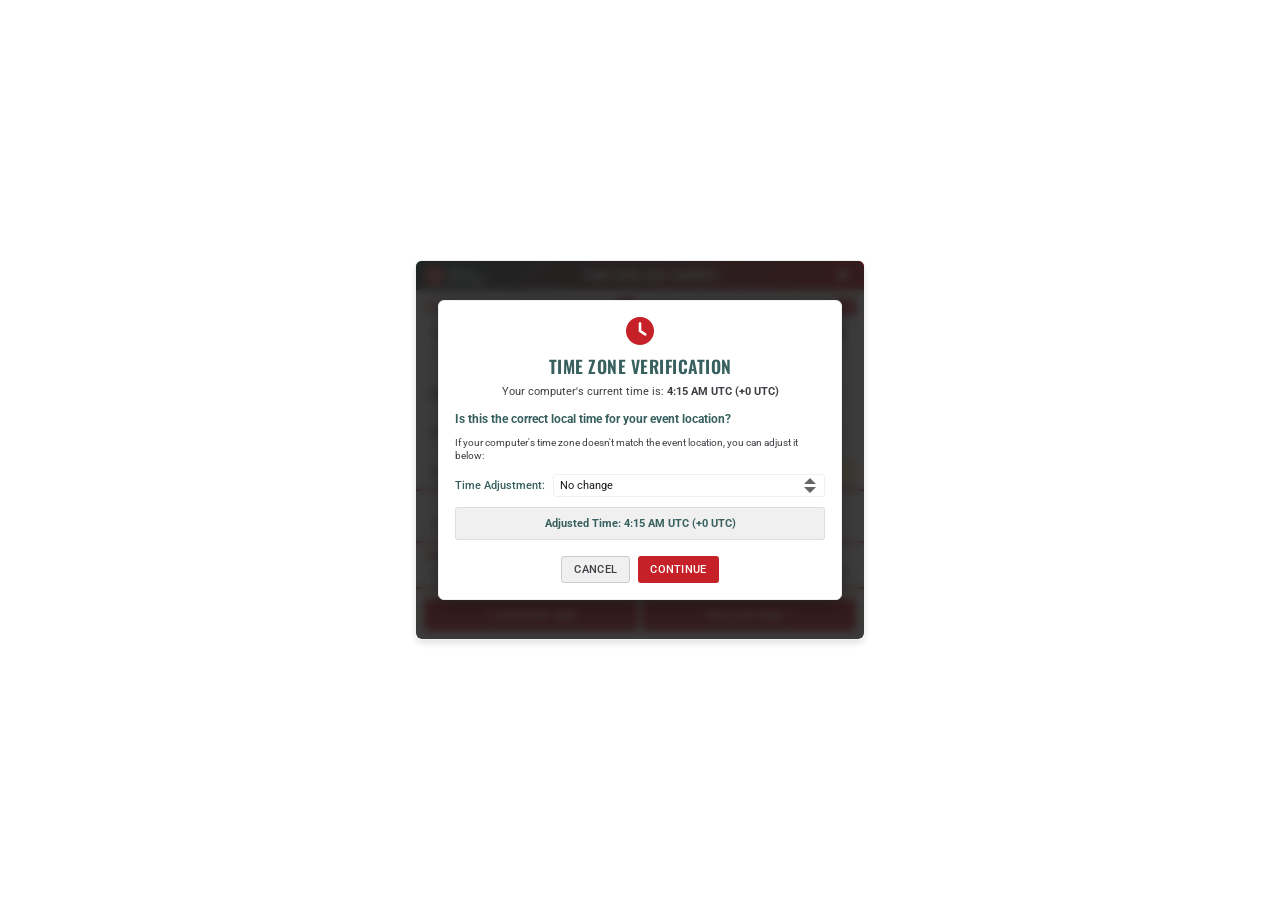
==== commit b298b7cb: "Feature: Add OBS Studio WebSocket integration for automatic recording control MAJOR NEW FEATURE: OBS" ====
--- a/gols-obs-widget_UI/index.html
+++ b/gols-obs-widget_UI/index.html
@@ -56,6 +56,7 @@
 
   <!-- Widget JavaScript -->
   <script src="src/js/file-cabinet-api.js"></script>
+  <script src="src/js/obs-websocket.js"></script>
   <script src="src/js/mock-services.js"></script>
   <script src="src/js/demo-data.js"></script>
   <script src="src/js/ui-manager.js"></script>
--- a/gols-obs-widget_UI/src/styles/compact.css
+++ b/gols-obs-widget_UI/src/styles/compact.css
@@ -47,9 +47,10 @@
 
 #gols-widget .gols-settings-overlay,
 #gols-widget .gols-notifications,
-#gols-widget .gols-debug-panel {
+#gols-widget .gols-debug-panel,
+#gols-widget .gols-timezone-overlay {
   max-width: 450px;
-  max-height: 380px;
+  max-height: 420px;
   box-sizing: border-box;
 }
 
@@ -63,7 +64,7 @@
   z-index: 2000 !important;
   border-radius: 6px;
   max-width: 450px;
-  max-height: 380px;
+  max-height: 420px;
   box-sizing: border-box;
   /* Hide by default */
   display: none !important;
@@ -298,7 +299,7 @@
   display: grid;
   grid-template-columns: 1fr 1fr;
   gap: 6px 8px;
-  padding: 8px;
+  padding: 6px 8px;
   background: white;
 }
 
@@ -341,7 +342,7 @@
 
 /* Teams Section */
 .gols-teams-section {
-  padding: 8px;
+  padding: 6px 8px;
   border-top: 1px solid #ddd;
   background: white;
 }
@@ -394,7 +395,7 @@
 
 /* Comments Section */
 .gols-comments-section {
-  padding: 8px;
+  padding: 6px 8px;
   border-top: 1px solid #ddd;
   background: white;
 }
@@ -405,12 +406,12 @@
   font-weight: 700;
   color: var(--gols-cardinal-red);
   text-transform: uppercase;
-  margin-bottom: 3px;
+  margin-bottom: 2px;
 }
 
 .gols-comments-input {
   width: 100%;
-  height: 20px;
+  height: 18px;
   padding: 2px 4px;
   border: 1px solid #ddd;
   border-radius: 2px;
@@ -429,14 +430,14 @@
 .gols-navigation {
   display: flex;
   gap: 4px;
-  padding: 8px;
+  padding: 6px 8px;
   border-top: 1px solid #ddd;
   background: #f8f8f8;
 }
 
 .gols-nav-btn {
   flex: 1;
-  height: 28px;
+  height: 26px;
   border: none;
   border-radius: 3px;
   background: var(--gols-cardinal-red);
@@ -463,11 +464,11 @@
 
 /* Compact Main Content */
 .gols-compact-main {
-  padding: 8px;
+  padding: 6px 8px;
   height: calc(100% - 30px);
   display: flex;
   flex-direction: column;
-  gap: 8px;
+  gap: 6px;
 }
 
 /* Top Controls Row */
@@ -475,7 +476,7 @@
   display: grid;
   grid-template-columns: 1fr 1fr;
   gap: 8px;
-  margin-bottom: 6px;
+  margin-bottom: 4px;
 }
 
 .gols-event-control,
@@ -1110,14 +1111,36 @@
 
 .gols-settings-group label {
   display: block;
+  margin-bottom: 8px;
+  font-size: 12px;
+  color: var(--gols-zodiac-blue);
+}
+
+.gols-settings-group label span {
+  display: block;
+  margin-bottom: 4px;
+  font-weight: 500;
+}
+
+.gols-settings-group input[type="text"] {
+  width: 100%;
+  padding: 6px 8px;
+  border: 1px solid var(--gols-gallery-grey);
+  border-radius: 3px;
   font-size: 11px;
-  color: #666;
-  margin-bottom: 6px;
-  cursor: pointer;
-}
-
-.gols-settings-group input[type="checkbox"] {
-  margin-right: 6px;
+  font-family: inherit;
+}
+
+.gols-settings-group input[type="text"]:focus {
+  outline: none;
+  border-color: var(--gols-cardinal-red);
+  box-shadow: 0 0 0 2px rgba(198, 33, 40, 0.1);
+}
+
+.gols-settings-group + .gols-settings-group {
+  margin-top: 16px;
+  padding-top: 16px;
+  border-top: 1px solid var(--gols-gallery-grey);
 }
 
 .gols-settings-btn {
@@ -1348,4 +1371,368 @@
   margin-top: 12px;
   padding-top: 8px;
   border-top: 1px solid #eee;
+}
+
+/* Timezone Popup Styles - Constrained to Widget Dimensions */
+.gols-timezone-overlay {
+  position: absolute !important;
+  top: 0 !important;
+  left: 0 !important;
+  width: 100% !important;
+  height: 100% !important;
+  background: rgba(26, 26, 26, 0.85) !important;
+  display: flex !important;
+  align-items: center !important;
+  justify-content: center !important;
+  z-index: 10000 !important;
+  font-family: var(--gols-font-primary);
+  backdrop-filter: blur(4px);
+  border-radius: 6px;
+  max-width: 450px;
+  max-height: 420px;
+  box-sizing: border-box;
+}
+
+.gols-timezone-popup {
+  background: var(--gols-white);
+  border-radius: 6px;
+  padding: 16px;
+  max-width: 320px;
+  width: 90%;
+  text-align: center;
+  box-shadow: 0 4px 16px rgba(0, 0, 0, 0.3);
+  border: 1px solid var(--gols-gallery-grey);
+  position: relative;
+  max-height: 340px;
+  overflow-y: auto;
+}
+
+.gols-timezone-header {
+  margin-bottom: 12px;
+}
+
+.gols-timezone-icon {
+  margin-bottom: 8px;
+}
+
+.gols-timezone-icon i {
+  font-size: 28px;
+  color: var(--gols-cardinal-red);
+}
+
+.gols-timezone-title {
+  font-family: var(--gols-font-secondary);
+  font-size: 1.1rem;
+  font-weight: 600;
+  color: var(--gols-zodiac-blue);
+  margin: 0 0 6px 0;
+  text-transform: uppercase;
+  letter-spacing: 0.5px;
+}
+
+.gols-timezone-subtitle {
+  font-size: 11px;
+  color: var(--gols-charcoal-grey);
+  margin: 0;
+  line-height: 1.3;
+}
+
+.gols-timezone-saved {
+  background: #d4edda;
+  color: #155724;
+  padding: 6px 8px;
+  border-radius: 3px;
+  margin-bottom: 10px;
+  font-size: 10px;
+  border: 1px solid #c3e6cb;
+}
+
+.gols-timezone-saved i {
+  margin-right: 3px;
+  color: #28a745;
+}
+
+.gols-timezone-content {
+  text-align: left;
+  margin-bottom: 16px;
+}
+
+.gols-timezone-question {
+  color: var(--gols-zodiac-blue);
+  font-weight: 500;
+  font-size: 12px;
+  margin-bottom: 8px;
+}
+
+.gols-timezone-description {
+  color: var(--gols-charcoal-grey);
+  font-size: 10px;
+  margin-bottom: 12px;
+  line-height: 1.3;
+}
+
+.gols-timezone-control-group {
+  display: flex;
+  align-items: center;
+  justify-content: space-between;
+  gap: 8px;
+  margin-bottom: 10px;
+}
+
+.gols-timezone-label {
+  font-weight: 500;
+  color: var(--gols-zodiac-blue);
+  font-size: 11px;
+  white-space: nowrap;
+}
+
+.gols-timezone-select {
+  flex: 1;
+  padding: 4px 6px;
+  border: 1px solid var(--gols-gallery-grey);
+  border-radius: 3px;
+  font-size: 11px;
+  background: var(--gols-white);
+  color: var(--gols-black);
+  font-family: inherit;
+}
+
+.gols-timezone-select:focus {
+  outline: none;
+  border-color: var(--gols-cardinal-red);
+  box-shadow: 0 0 0 1px rgba(198, 33, 40, 0.1);
+}
+
+.gols-timezone-preview {
+  text-align: center;
+  padding: 8px;
+  background: var(--gols-gallery-grey);
+  border-radius: 3px;
+  color: var(--gols-zodiac-blue);
+  font-size: 11px;
+  font-weight: 500;
+  border: 1px solid #ddd;
+}
+
+.gols-timezone-actions {
+  display: flex;
+  gap: 8px;
+  justify-content: center;
+}
+
+.gols-timezone-button {
+  padding: 6px 12px;
+  border-radius: 3px;
+  font-family: inherit;
+  font-size: 11px;
+  font-weight: 500;
+  cursor: pointer;
+  transition: all 0.2s ease;
+  border: none;
+  text-transform: uppercase;
+  letter-spacing: 0.3px;
+  min-width: 60px;
+}
+
+.gols-timezone-button-secondary {
+  background: var(--gols-gallery-grey);
+  color: var(--gols-charcoal-grey);
+  border: 1px solid #ccc;
+}
+
+.gols-timezone-button-secondary:hover {
+  background: #e0e0e0;
+  transform: translateY(-1px);
+}
+
+.gols-timezone-button-primary {
+  background: var(--gols-cardinal-red);
+  color: var(--gols-white);
+}
+
+.gols-timezone-button-primary:hover {
+  background: #a11b21;
+  transform: translateY(-1px);
+  box-shadow: 0 4px 8px rgba(198, 33, 40, 0.3);
+}
+
+/* Responsive adjustments for smaller widget sizes */
+@media (max-width: 450px), (max-height: 420px) {
+  .gols-timezone-popup {
+    padding: 12px;
+    max-width: 280px;
+    max-height: 360px;
+  }
+  
+  .gols-timezone-icon i {
+    font-size: 24px;
+  }
+  
+  .gols-timezone-title {
+    font-size: 1rem;
+  }
+  
+  .gols-timezone-subtitle {
+    font-size: 10px;
+  }
+  
+  .gols-timezone-control-group {
+    flex-direction: column;
+    align-items: stretch;
+    gap: 6px;
+  }
+  
+  .gols-timezone-actions {
+    flex-direction: row;
+    gap: 6px;
+  }
+  
+  .gols-timezone-button {
+    flex: 1;
+    padding: 5px 8px;
+    font-size: 10px;
+  }
+}
+
+/* Save & Next Game Confirmation Popup */
+.gols-save-next-overlay {
+  position: absolute !important;
+  top: 0 !important;
+  left: 0 !important;
+  width: 100% !important;
+  height: 100% !important;
+  background: rgba(26, 26, 26, 0.85) !important;
+  display: flex !important;
+  align-items: center !important;
+  justify-content: center !important;
+  z-index: 10000 !important;
+  font-family: var(--gols-font-primary);
+  backdrop-filter: blur(4px);
+  border-radius: 6px;
+  max-width: 450px;
+  max-height: 420px;
+  box-sizing: border-box;
+}
+
+.gols-save-next-popup {
+  background: var(--gols-white);
+  border-radius: 6px;
+  padding: 16px;
+  max-width: 320px;
+  width: 90%;
+  text-align: center;
+  box-shadow: 0 4px 16px rgba(0, 0, 0, 0.3);
+  border: 1px solid var(--gols-gallery-grey);
+  position: relative;
+  max-height: 340px;
+  overflow-y: auto;
+}
+
+.gols-save-next-header {
+  margin-bottom: 12px;
+}
+
+.gols-save-next-icon {
+  margin-bottom: 8px;
+}
+
+.gols-save-next-icon i {
+  font-size: 28px;
+  color: var(--gols-cardinal-red);
+}
+
+.gols-save-next-title {
+  font-family: var(--gols-font-secondary);
+  font-size: 1.1rem;
+  font-weight: 600;
+  color: var(--gols-zodiac-blue);
+  margin: 0 0 6px 0;
+  text-transform: uppercase;
+  letter-spacing: 0.5px;
+}
+
+.gols-save-next-subtitle {
+  font-size: 11px;
+  color: var(--gols-charcoal-grey);
+  margin: 0;
+  line-height: 1.3;
+}
+
+.gols-save-next-question {
+  font-size: 12px;
+  color: var(--gols-black);
+  margin: 8px 0 12px 0;
+  font-weight: 600;
+}
+
+.gols-save-next-buttons {
+  display: flex;
+  gap: 8px;
+  justify-content: center;
+  margin-top: 12px;
+}
+
+.gols-save-next-btn-cancel {
+  flex: 1;
+  padding: 8px 12px;
+  border: 1px solid var(--gols-gallery-grey);
+  background: var(--gols-white);
+  color: var(--gols-charcoal-grey);
+  border-radius: 3px;
+  cursor: pointer;
+  font-size: 9px;
+  font-weight: 600;
+  text-transform: uppercase;
+  transition: all 0.2s ease;
+  font-family: var(--gols-font-primary);
+}
+
+.gols-save-next-btn-cancel:hover {
+  background: var(--gols-gallery-grey);
+  color: var(--gols-black);
+}
+
+.gols-save-next-btn-confirm {
+  flex: 1;
+  padding: 8px 12px;
+  border: none;
+  background: var(--gols-cardinal-red);
+  color: var(--gols-white);
+  border-radius: 3px;
+  cursor: pointer;
+  font-size: 9px;
+  font-weight: 600;
+  text-transform: uppercase;
+  transition: all 0.2s ease;
+  font-family: var(--gols-font-primary);
+}
+
+.gols-save-next-btn-confirm:hover {
+  background: #a01c23;
+}
+
+/* Responsive adjustments for save & next popup */
+@media (max-width: 350px) {
+  .gols-save-next-popup {
+    padding: 12px;
+    max-width: 280px;
+  }
+  
+  .gols-save-next-title {
+    font-size: 1rem;
+  }
+  
+  .gols-save-next-subtitle {
+    font-size: 10px;
+  }
+  
+  .gols-save-next-question {
+    font-size: 11px;
+  }
+  
+  .gols-save-next-btn-cancel,
+  .gols-save-next-btn-confirm {
+    padding: 6px 8px;
+    font-size: 8px;
+  }
 }
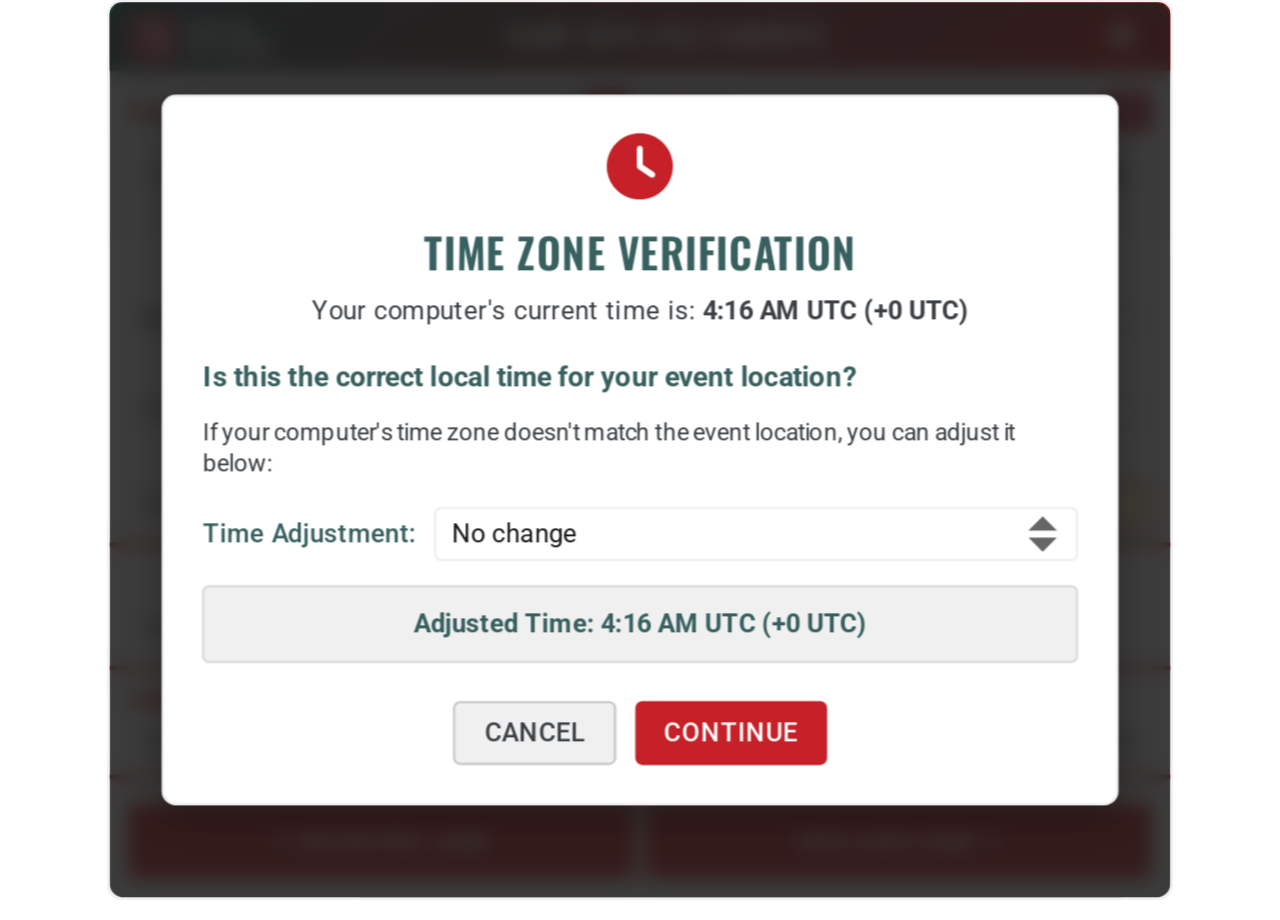
==== commit 51397204: "Auto-scale widget to OBS Browser Source size" ====
--- a/gols-obs-widget_UI/index.html
+++ b/gols-obs-widget_UI/index.html
@@ -19,6 +19,55 @@
   <link rel="stylesheet" href="src/styles/file-cabinet.css">
   
   <style>
+    /*
+      OBS auto-scale stage:
+      - OBS Browser Source size is the "viewport".
+      - We render the widget at a fixed design size and scale to fit.
+
+      Adjust these two values to match your intended base design.
+    */
+    :root {
+      --gols-design-width: 450;
+      --gols-design-height: 380;
+    }
+
+    html, body {
+      width: 100%;
+      height: 100%;
+      margin: 0;
+      padding: 0;
+      background: transparent;
+      overflow: hidden;
+    }
+
+    /* The outer stage matches the Browser Source size */
+    #widget-stage {
+      position: relative;
+      width: 100vw;
+      height: 100vh;
+      overflow: hidden;
+      transform: translateZ(0);
+    }
+
+    /* This wrapper is what gets scaled */
+    #widget-scale {
+      position: absolute;
+      left: 0;
+      top: 0;
+      width: calc(var(--gols-design-width) * 1px);
+      height: calc(var(--gols-design-height) * 1px);
+      transform-origin: top left;
+    }
+
+    /* The design canvas is the fixed-size "artboard" */
+    #widget-canvas {
+      width: 100%;
+      height: 100%;
+      position: relative;
+      overflow: hidden;
+      background: transparent;
+    }
+
     /* Container styles for widget embedding */
     body {
       margin: 0;
@@ -43,13 +92,16 @@
   </style>
 </head>
 <body>
-  <!-- GOLS Widget Container -->
-  <div id="widget-container">
-    <div id="gols-widget">
-      <!-- Widget content will be populated by JavaScript -->
-      <div class="gols-loading">
-        <i class="fas fa-spinner fa-spin"></i>
-        <span>Loading GOLS Widget...</span>
+  <div id="widget-stage">
+    <div id="widget-scale">
+      <div id="widget-canvas">
+        <div id="gols-widget">
+          <!-- Widget content will be populated by JavaScript -->
+          <div class="gols-loading">
+            <i class="fas fa-spinner fa-spin"></i>
+            <span>Loading GOLS Widget...</span>
+          </div>
+        </div>
       </div>
     </div>
   </div>
@@ -61,5 +113,41 @@
   <script src="src/js/demo-data.js"></script>
   <script src="src/js/ui-manager.js"></script>
   <script src="src/js/main.js"></script>
+
+  <script>
+    (function () {
+      const stage = document.getElementById('widget-stage');
+      const scaleEl = document.getElementById('widget-scale');
+
+      const getDesignSize = () => {
+        const styles = getComputedStyle(document.documentElement);
+        const w = parseFloat(styles.getPropertyValue('--gols-design-width')) || 450;
+        const h = parseFloat(styles.getPropertyValue('--gols-design-height')) || 380;
+        return { w, h };
+      };
+
+      const applyScale = () => {
+        const { w, h } = getDesignSize();
+        const rect = stage.getBoundingClientRect();
+        const scale = Math.min(rect.width / w, rect.height / h) || 1;
+
+        // Center inside the stage
+        const left = Math.max(0, (rect.width - w * scale) / 2);
+        const top = Math.max(0, (rect.height - h * scale) / 2);
+
+        scaleEl.style.transform = `translate(${left}px, ${top}px) scale(${scale})`;
+      };
+
+      // ResizeObserver is ideal in OBS/browser source environments.
+      if ('ResizeObserver' in window) {
+        const ro = new ResizeObserver(applyScale);
+        ro.observe(stage);
+      }
+
+      window.addEventListener('resize', applyScale);
+      window.addEventListener('load', applyScale);
+      applyScale();
+    })();
+  </script>
 </body>
 </html>
--- a/gols-obs-widget_UI/src/styles/main.css
+++ b/gols-obs-widget_UI/src/styles/main.css
@@ -92,6 +92,12 @@
   display: flex;
   flex-direction: column;
   background: white;
+}
+
+/* Ensure the widget can render correctly inside the auto-scale design canvas */
+#widget-canvas #gols-widget {
+  width: 100%;
+  height: 100%;
 }
 
 /* Loading State */
